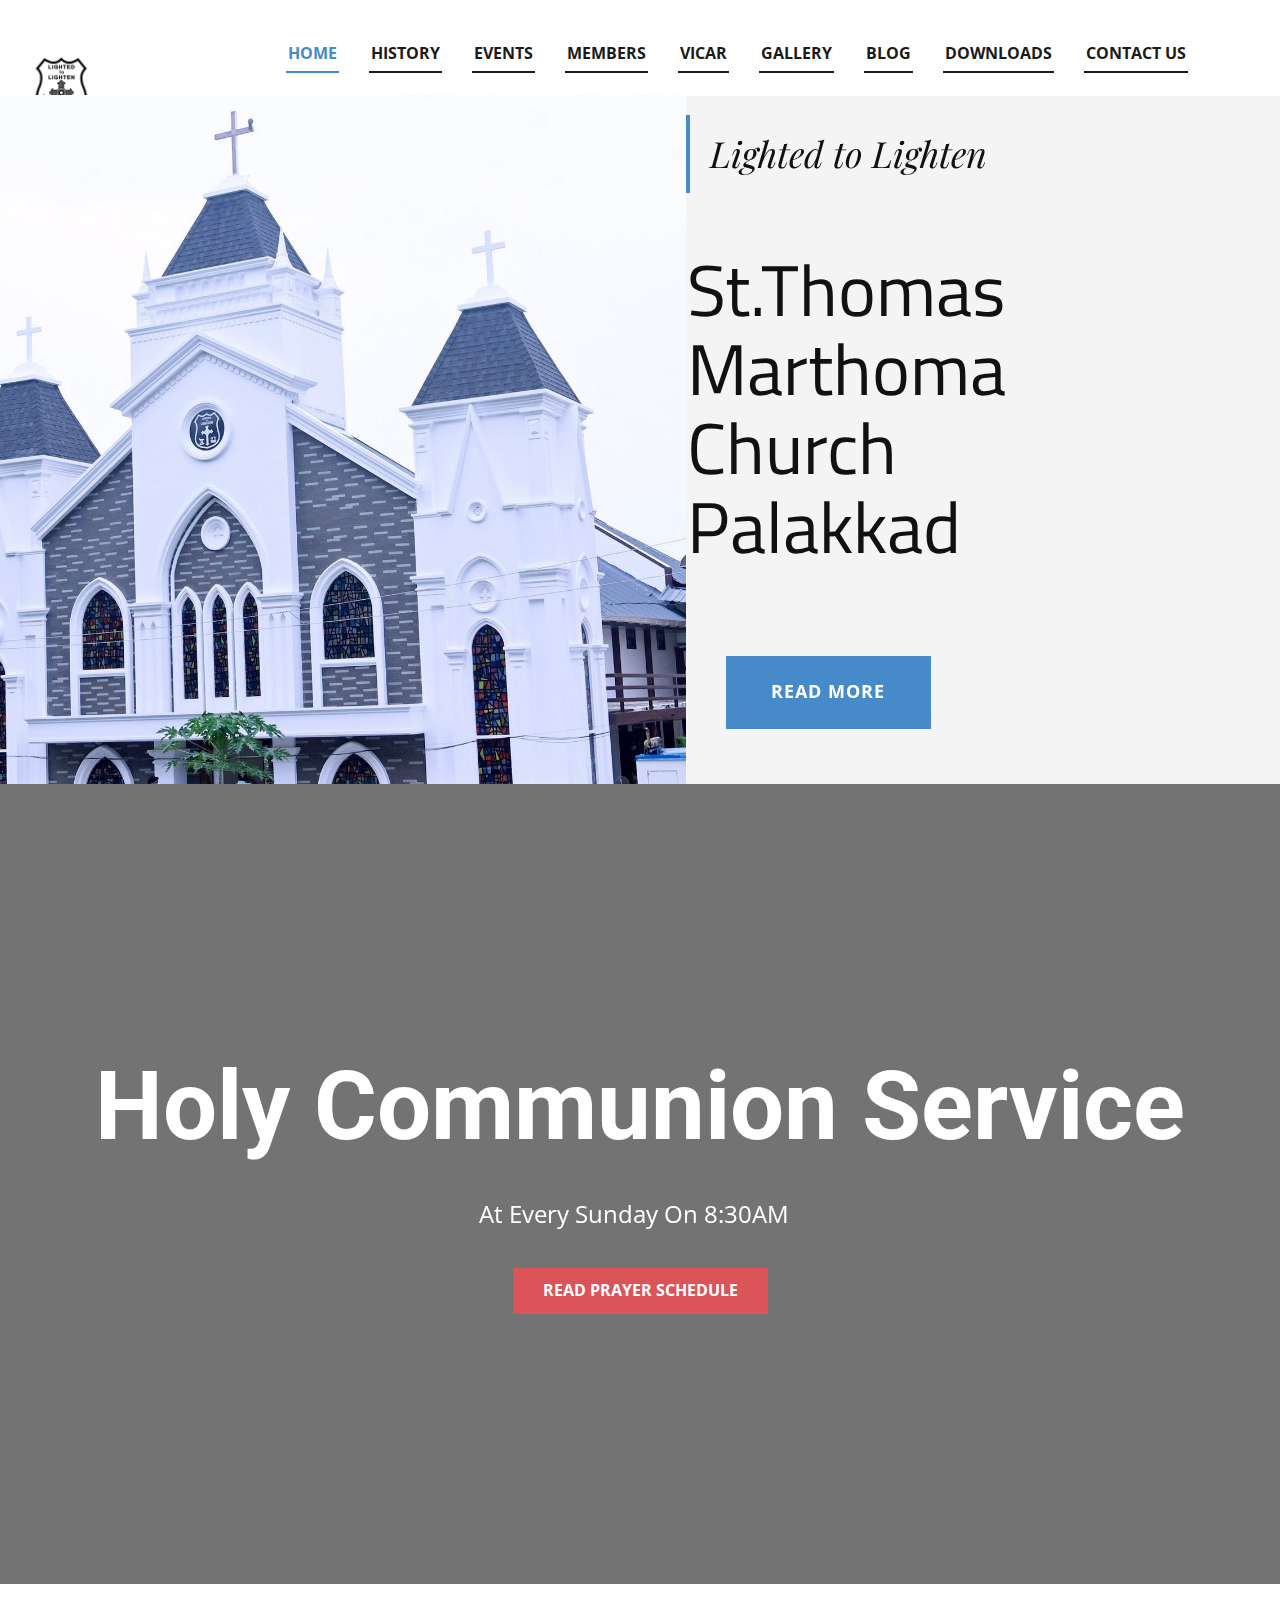
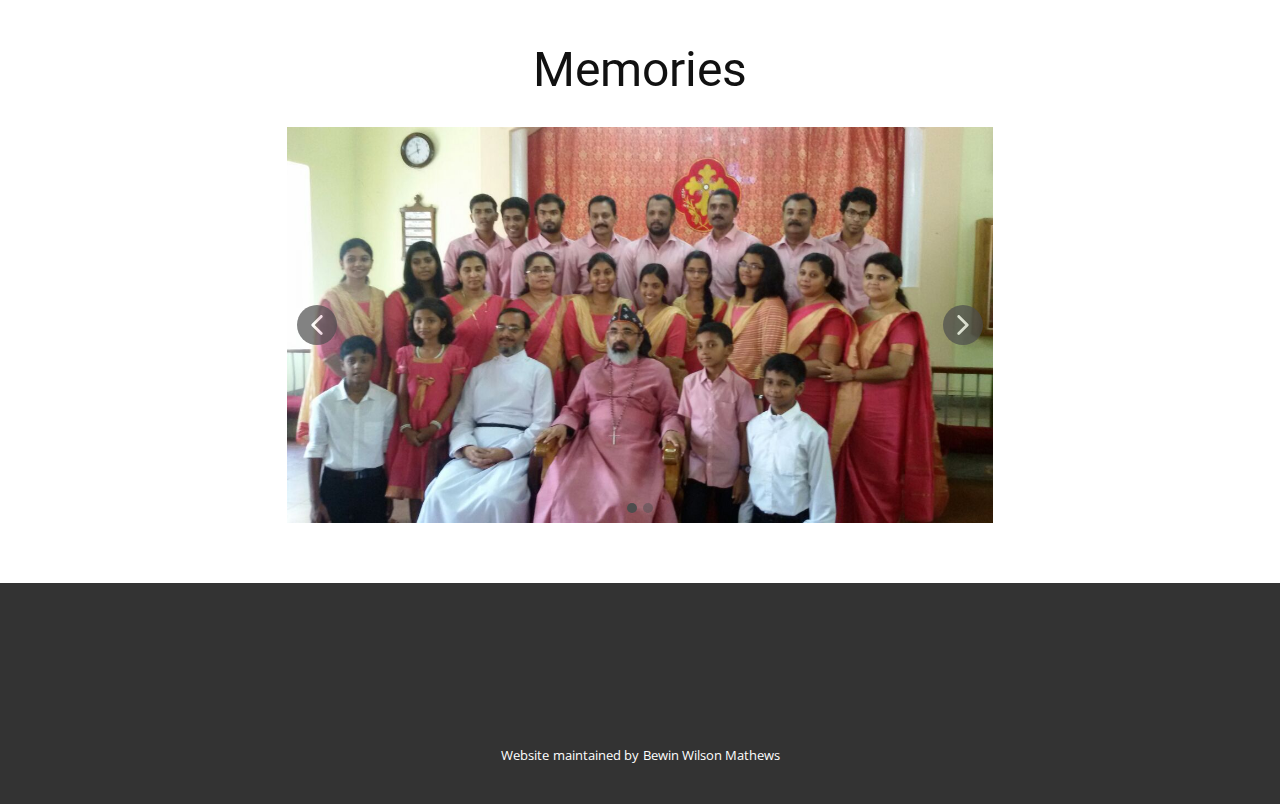
==== Home.html @ 42783951 "Update Home.html" ====
<!DOCTYPE html>
<html style="font-size: 16px;" lang="en"><head>
    <meta name="viewport" content="width=device-width, initial-scale=1.0">
    <meta charset="utf-8">
    <meta name="keywords" content="​Welcome To St.Thomas Marthoma Church Palakkad, INTUITIVE">
    <meta name="description" content="">
    <title>Home</title>
    <link rel="stylesheet" href="nicepage.css" media="screen">
<link rel="stylesheet" href="Home.css" media="screen">
    <script class="u-script" type="text/javascript" src="jquery.js" defer=""></script>
    <script class="u-script" type="text/javascript" src="nicepage.js" defer=""></script>
    <meta name="generator" content="Nicepage 5.16.3, nicepage.com">
    <link id="u-theme-google-font" rel="stylesheet" href="https://fonts.googleapis.com/css?family=Roboto:100,100i,300,300i,400,400i,500,500i,700,700i,900,900i|Open+Sans:300,300i,400,400i,500,500i,600,600i,700,700i,800,800i">
    <link id="u-page-google-font" rel="stylesheet" href="https://fonts.googleapis.com/css?family=Playfair+Display:400,400i,500,500i,600,600i,700,700i,800,800i,900,900i|Titillium+Web:200,200i,300,300i,400,400i,600,600i,700,700i,900">
    
    <script type="application/ld+json">{
		"@context": "http://schema.org",
		"@type": "Organization",
		"name": ""
}</script>
    <meta name="theme-color" content="#478ac9">
    <meta property="og:title" content="Home">
    <meta property="og:type" content="website">
  <meta data-intl-tel-input-cdn-path="intlTelInput/"></head>
  <body class="u-body u-xl-mode" data-lang="en"><header class="u-clearfix u-header u-header" id="sec-bec3"><div class="u-clearfix u-sheet u-sheet-1">
        <nav class="u-menu u-menu-one-level u-offcanvas u-menu-1">
          <div class="menu-collapse" style="font-size: 1rem; letter-spacing: 0px; font-weight: 700; text-transform: uppercase;">
            <a class="u-button-style u-custom-active-border-color u-custom-border u-custom-border-color u-custom-borders u-custom-hover-border-color u-custom-left-right-menu-spacing u-custom-padding-bottom u-custom-text-active-color u-custom-text-color u-custom-text-hover-color u-custom-top-bottom-menu-spacing u-nav-link u-text-active-palette-1-base u-text-hover-palette-2-base" href="#">
              <svg class="u-svg-link" viewBox="0 0 24 24"><use xmlns:xlink="http://www.w3.org/1999/xlink" xlink:href="#menu-hamburger"></use></svg>
              <svg class="u-svg-content" version="1.1" id="menu-hamburger" viewBox="0 0 16 16" x="0px" y="0px" xmlns:xlink="http://www.w3.org/1999/xlink" xmlns="http://www.w3.org/2000/svg"><g><rect y="1" width="16" height="2"></rect><rect y="7" width="16" height="2"></rect><rect y="13" width="16" height="2"></rect>
</g></svg>
            </a>
          </div>
          <div class="u-custom-menu u-nav-container">
            <ul class="u-nav u-spacing-30 u-unstyled u-nav-1"><li class="u-nav-item"><a class="u-border-2 u-border-active-palette-1-base u-border-grey-90 u-border-hover-palette-1-base u-border-no-left u-border-no-right u-border-no-top u-button-style u-nav-link u-text-active-palette-1-base u-text-grey-90 u-text-hover-palette-1-base" href="Home.html" style="padding: 10px 2px;">Home</a>
</li><li class="u-nav-item"><a class="u-border-2 u-border-active-palette-1-base u-border-grey-90 u-border-hover-palette-1-base u-border-no-left u-border-no-right u-border-no-top u-button-style u-nav-link u-text-active-palette-1-base u-text-grey-90 u-text-hover-palette-1-base" href="History.html" style="padding: 10px 2px;">History</a>
</li><li class="u-nav-item"><a class="u-border-2 u-border-active-palette-1-base u-border-grey-90 u-border-hover-palette-1-base u-border-no-left u-border-no-right u-border-no-top u-button-style u-nav-link u-text-active-palette-1-base u-text-grey-90 u-text-hover-palette-1-base" href="Events.html" style="padding: 10px 2px;">Events</a>
</li><li class="u-nav-item"><a class="u-border-2 u-border-active-palette-1-base u-border-grey-90 u-border-hover-palette-1-base u-border-no-left u-border-no-right u-border-no-top u-button-style u-nav-link u-text-active-palette-1-base u-text-grey-90 u-text-hover-palette-1-base" href="Page-1.html" style="padding: 10px 2px;">Members</a>
</li><li class="u-nav-item"><a class="u-border-2 u-border-active-palette-1-base u-border-grey-90 u-border-hover-palette-1-base u-border-no-left u-border-no-right u-border-no-top u-button-style u-nav-link u-text-active-palette-1-base u-text-grey-90 u-text-hover-palette-1-base" href="Vicar.html" style="padding: 10px 2px;">Vicar</a>
</li><li class="u-nav-item"><a class="u-border-2 u-border-active-palette-1-base u-border-grey-90 u-border-hover-palette-1-base u-border-no-left u-border-no-right u-border-no-top u-button-style u-nav-link u-text-active-palette-1-base u-text-grey-90 u-text-hover-palette-1-base" href="Gallery.html" style="padding: 10px 2px;">Gallery</a>
</li><li class="u-nav-item"><a class="u-border-2 u-border-active-palette-1-base u-border-grey-90 u-border-hover-palette-1-base u-border-no-left u-border-no-right u-border-no-top u-button-style u-nav-link u-text-active-palette-1-base u-text-grey-90 u-text-hover-palette-1-base" href="Page-2.html" style="padding: 10px 2px;">Blog</a>
</li><li class="u-nav-item"><a class="u-border-2 u-border-active-palette-1-base u-border-grey-90 u-border-hover-palette-1-base u-border-no-left u-border-no-right u-border-no-top u-button-style u-nav-link u-text-active-palette-1-base u-text-grey-90 u-text-hover-palette-1-base" style="padding: 10px 2px;">Downloads</a>
</li><li class="u-nav-item"><a class="u-border-2 u-border-active-palette-1-base u-border-grey-90 u-border-hover-palette-1-base u-border-no-left u-border-no-right u-border-no-top u-button-style u-nav-link u-text-active-palette-1-base u-text-grey-90 u-text-hover-palette-1-base" href="Contacts.html" style="padding: 10px 2px;">Contact Us</a>
</li></ul>
          </div>
		          <div class="u-custom-menu u-nav-container-collapse"> <div class="u-black u-container-style u-inner-container-layout u-opacity u-opacity-95 u-sidenav"> <div class="u-inner-container-layout u-sidenav-overflow"> <div class="u-menu-close"></div> <ul class="u-align-center u-nav u-popupmenu-items u-unstyled u-nav-2"><li class="u-nav-item"><a class="u-button-style u-nav-link" href="Home.html">Home</a> </li>            <li class="u-nav-item"><div class="dropdown">
            <a
              class="u-border-2 u-border-active-palette-1-base u-border-grey-70 u-border-hover-palette-1-base u-border-no-left u-border-no-right u-border-no-top u-button-style u-nav-link u-text-active-palette-1-base u-text-grey-90 u-text-hover-palette-1-base"
              href="" style="padding: 10px 2px;">Our Parish</a>
            <div class="dropdown-content">
              <!-- Add your dropdown content here -->
              <a href="History.html">History</a>
              <a href="Vicar.html">Vicar</a>
              <a href="Committe Members.html">Committe Members</a>
            </div>
            </div>
          </li>
          <li class="u-nav-item"><div class="dropdown">
            <a
              class="u-border-2 u-border-active-palette-1-base u-border-grey-70 u-border-hover-palette-1-base u-border-no-left u-border-no-right u-border-no-top u-button-style u-nav-link u-text-active-palette-1-base u-text-grey-90 u-text-hover-palette-1-base"
              href="" style="padding: 10px 2px;">Organizations</a>
            <div class="dropdown-content">
              <!-- Add your dropdown content here -->
              <a href="Sunday School.html">Sunday School</a>
              <a href="Sevika Sankam.html">Sevika Sangam</a>
              <a href="Edavaka Mission.html">Edavaka Mission</a>
              <a href="Yuvajana Sakhyam.html">Yuvajana Sakhyam</a>
              <a href="Choir.html">Choir</a>
            </div>
            </div>
          </li>
          <li class="u-nav-item"><a
            class="u-border-2 u-border-active-palette-1-base u-border-grey-70 u-border-hover-palette-1-base u-border-no-left u-border-no-right u-border-no-top u-button-style u-nav-link u-text-active-palette-1-base u-text-grey-90 u-text-hover-palette-1-base"
            href="Events.html" style="padding: 10px 2px;">Activities</a>
          </li>
          <li class="u-nav-item"><div class="dropdown">
            <a
              class="u-border-2 u-border-active-palette-1-base u-border-grey-70 u-border-hover-palette-1-base u-border-no-left u-border-no-right u-border-no-top u-button-style u-nav-link u-text-active-palette-1-base u-text-grey-90 u-text-hover-palette-1-base"
              href="" style="padding: 10px 2px;">Media</a>
            <div class="dropdown-content">
              <!-- Add your dropdown content here -->
              <a href="Gallery.html">Gallery</a>
              <a href="Blog.html">Blog</a>
            </div>
            </div>
          </li>
          <li class="u-nav-item"><div class="dropdown">
            <a
              class="u-border-2 u-border-active-palette-1-base u-border-grey-90 u-border-hover-palette-1-base u-border-no-left u-border-no-right u-border-no-top u-button-style u-nav-link u-text-active-palette-1-base u-text-grey-90 u-text-hover-palette-1-base"
              href="" style="padding: 10px 2px;">Resources</a>
            <div class="dropdown-content">
              <!-- Add your dropdown content here -->
              <a href="Downloads.html">Downloads</a>
              <a href="External Links.html">External Links</a>
            </div>
            </div>
          </li><li class="u-nav-item"><a class="u-button-style u-nav-link" href="Contacts.html">Contact Us</a> </li></ul> </div> </div>
          <div class="u-black u-menu-overlay u-opacity u-opacity-70"></div>
        </div>
  </div>
        </nav>
        <img class="u-image u-image-contain u-image-default u-preserve-proportions u-image-1" src="images/logo.png" alt="" data-image-width="316" data-image-height="316">
      </div></header>
    <section class="u-align-right u-clearfix u-image u-section-1" id="carousel_e860" data-image-width="1500" data-image-height="1290">
      <div class="data-layout-selected u-clearfix u-layout-wrap u-layout-wrap-1">
        <div class="u-layout">
          <div class="u-layout-row">
            <div class="u-container-style u-image u-layout-cell u-right-cell u-size-32-md u-size-32-sm u-size-32-xs u-size-34-lg u-size-34-xl u-image-1" data-image-width="3012" data-image-height="2443" data-animation-name="customAnimationIn" data-animation-duration="1500">
              <div class="u-container-layout u-container-layout-1"></div>
            </div>
            <div class="u-align-left u-container-style u-layout-cell u-left-cell u-size-20-lg u-size-20-xl u-size-22-md u-size-22-sm u-size-22-xs u-layout-cell-2" data-animation-name="customAnimationIn" data-animation-duration="1500" data-animation-delay="500">
              <div class="u-container-layout u-valign-bottom u-container-layout-2">
                <blockquote class="u-align-left u-custom-font u-font-playfair-display u-text u-text-1">Lighted to Lighten</blockquote>
                <h1 class="u-align-left u-custom-font u-font-titillium-web u-text u-text-2">St.Thomas Marthoma Church Palakkad</h1>
                <a href="History.html" class="u-active-white u-align-center u-border-2 u-border-active-palette-1-base u-border-hover-palette-1-base u-border-palette-1-base u-btn u-button-style u-hover-grey-5 u-palette-1-base u-text-active-palette-1-base u-text-hover-palette-1-base u-btn-1" data-animation-name="" data-animation-duration="0" data-animation-delay="0" data-animation-direction="">Read more</a>
              </div>
            </div>
          </div>
        </div>
      </div>
    </section>
    <section class="u-align-center u-clearfix u-image u-shading u-section-2" src="" data-image-width="2144" data-image-height="1424" id="sec-7a0a">
      <div class="u-clearfix u-sheet u-valign-middle u-sheet-1">
        <h1 class="u-text u-text-default u-title u-text-1">Holy Communion Service</h1>
        <p class="u-large-text u-text u-text-default u-text-variant u-text-2">At Every Sunday On 8:30AM&nbsp;&nbsp;</p>
        <a href="Schedule.html" class="u-btn u-button-style u-palette-2-base u-btn-1">Read Prayer Schedule</a>
      </div>
    </section>
    <section class="u-align-center u-clearfix u-section-3" id="sec-671a">
      <div class="u-clearfix u-sheet u-valign-middle u-sheet-1">
        <h2 class="u-text u-text-default u-text-1">Memories</h2>
        <div class="u-carousel u-gallery u-gallery-slider u-layout-carousel u-lightbox u-no-transition u-show-text-on-hover u-gallery-1" id="carousel-7e8e" data-interval="5000" data-u-ride="carousel">
          <ol class="u-absolute-hcenter u-carousel-indicators u-carousel-indicators-1">
            <li data-u-target="#carousel-7e8e" data-u-slide-to="0" class="u-active u-grey-70 u-shape-circle" style="width: 10px; height: 10px;"></li>
            <li data-u-target="#carousel-7e8e" data-u-slide-to="1" class="u-grey-70 u-shape-circle" style="width: 10px; height: 10px;"></li>
          </ol>
          <div class="u-carousel-inner u-gallery-inner" role="listbox">
            <div class="u-active u-carousel-item u-effect-fade u-gallery-item u-carousel-item-1">
              <div class="u-back-slide">
                <img class="u-back-image u-expanded" src="images/Frontpage-2.jpg">
              </div>
              <div class="u-align-center u-over-slide u-shading u-valign-bottom u-over-slide-1">
                <h3 class="u-gallery-heading"></h3>
                <p class="u-gallery-text"></p>
              </div>
            </div>
            <div class="u-carousel-item u-effect-fade u-gallery-item u-carousel-item-2">
              <div class="u-back-slide">
                <img class="u-back-image u-expanded" src="images/Frontpage-1.jpg">
              </div>
              <div class="u-align-center u-over-slide u-shading u-valign-bottom u-over-slide-2">
                <h3 class="u-gallery-heading"></h3>
                <p class="u-gallery-text"></p>
              </div>
              <div class="u-align-center u-over-slide u-shading u-valign-bottom u-over-slide-2">
                <h3 class="u-gallery-heading"></h3>
                <p class="u-gallery-text"></p>
              </div>
            </div>
<div class="u-carousel-item u-effect-fade u-gallery-item u-carousel-item-3">
              <div class="u-back-slide">
                <img class="u-back-image u-expanded" src="images/Frontpage-9.jpg">
              </div>
              <div class="u-align-center u-over-slide u-shading u-valign-bottom u-over-slide-3">
                <h3 class="u-gallery-heading"></h3>
                <p class="u-gallery-text"></p>
              </div>
              <div class="u-align-center u-over-slide u-shading u-valign-bottom u-over-slide-3">
                <h3 class="u-gallery-heading"></h3>
                <p class="u-gallery-text"></p>
              </div>
            </div>
<div class="u-carousel-item u-effect-fade u-gallery-item u-carousel-item-4">
              <div class="u-back-slide">
                <img class="u-back-image u-expanded" src="images/Frontpage-3.jpg">
              </div>
              <div class="u-align-center u-over-slide u-shading u-valign-bottom u-over-slide-4">
                <h3 class="u-gallery-heading"></h3>
                <p class="u-gallery-text"></p>
              </div>
              <div class="u-align-center u-over-slide u-shading u-valign-bottom u-over-slide-4">
                <h3 class="u-gallery-heading"></h3>
                <p class="u-gallery-text"></p>
              </div>
            </div>
<div class="u-carousel-item u-effect-fade u-gallery-item u-carousel-item-5">
              <div class="u-back-slide">
                <img class="u-back-image u-expanded" src="images/Frontpage-4.jpg">
              </div>
              <div class="u-align-center u-over-slide u-shading u-valign-bottom u-over-slide-5">
                <h3 class="u-gallery-heading"></h3>
                <p class="u-gallery-text"></p>
              </div>
              <div class="u-align-center u-over-slide u-shading u-valign-bottom u-over-slide-5">
                <h3 class="u-gallery-heading"></h3>
                <p class="u-gallery-text"></p>
              </div>
            </div>
<div class="u-carousel-item u-effect-fade u-gallery-item u-carousel-item-6">
              <div class="u-back-slide">
                <img class="u-back-image u-expanded" src="images/Frontpage-5.jpg">
              </div>
              <div class="u-align-center u-over-slide u-shading u-valign-bottom u-over-slide-6">
                <h3 class="u-gallery-heading"></h3>
                <p class="u-gallery-text"></p>
              </div>
              <div class="u-align-center u-over-slide u-shading u-valign-bottom u-over-slide-6">
                <h3 class="u-gallery-heading"></h3>
                <p class="u-gallery-text"></p>
              </div>
            </div>
<div class="u-carousel-item u-effect-fade u-gallery-item u-carousel-item-7">
              <div class="u-back-slide">
                <img class="u-back-image u-expanded" src="images/Frontpage-6.jpg">
              </div>
              <div class="u-align-center u-over-slide u-shading u-valign-bottom u-over-slide-7">
                <h3 class="u-gallery-heading"></h3>
                <p class="u-gallery-text"></p>
              </div>
              <div class="u-align-center u-over-slide u-shading u-valign-bottom u-over-slide-7">
                <h3 class="u-gallery-heading"></h3>
                <p class="u-gallery-text"></p>
              </div>
            </div>
<div class="u-carousel-item u-effect-fade u-gallery-item u-carousel-item-8">
              <div class="u-back-slide">
                <img class="u-back-image u-expanded" src="images/Frontpage-7.jpg">
              </div>
              <div class="u-align-center u-over-slide u-shading u-valign-bottom u-over-slide-8">
                <h3 class="u-gallery-heading"></h3>
                <p class="u-gallery-text"></p>
              </div>
              <div class="u-align-center u-over-slide u-shading u-valign-bottom u-over-slide-8">
                <h3 class="u-gallery-heading"></h3>
                <p class="u-gallery-text"></p>
              </div>
            </div>
<div class="u-carousel-item u-effect-fade u-gallery-item u-carousel-item-9">
              <div class="u-back-slide">
                <img class="u-back-image u-expanded" src="images/Frontpage-8.jpg">
              </div>
              <div class="u-align-center u-over-slide u-shading u-valign-bottom u-over-slide-9">
                <h3 class="u-gallery-heading"></h3>
                <p class="u-gallery-text"></p>
              </div>
              <div class="u-align-center u-over-slide u-shading u-valign-bottom u-over-slide-9">
                <h3 class="u-gallery-heading"></h3>
                <p class="u-gallery-text"></p>
              </div>
            </div>
          </div>
          <a class="u-absolute-vcenter u-carousel-control u-carousel-control-prev u-grey-70 u-icon-circle u-opacity u-opacity-70 u-spacing-10 u-text-white u-carousel-control-1" href="#carousel-7e8e" role="button" data-u-slide="prev">
            <span aria-hidden="true">
              <svg viewBox="0 0 451.847 451.847"><path d="M97.141,225.92c0-8.095,3.091-16.192,9.259-22.366L300.689,9.27c12.359-12.359,32.397-12.359,44.751,0
c12.354,12.354,12.354,32.388,0,44.748L173.525,225.92l171.903,171.909c12.354,12.354,12.354,32.391,0,44.744
c-12.354,12.365-32.386,12.365-44.745,0l-194.29-194.281C100.226,242.115,97.141,234.018,97.141,225.92z"></path></svg>
            </span>
            <span class="sr-only">
              <svg viewBox="0 0 451.847 451.847"><path d="M97.141,225.92c0-8.095,3.091-16.192,9.259-22.366L300.689,9.27c12.359-12.359,32.397-12.359,44.751,0
c12.354,12.354,12.354,32.388,0,44.748L173.525,225.92l171.903,171.909c12.354,12.354,12.354,32.391,0,44.744
c-12.354,12.365-32.386,12.365-44.745,0l-194.29-194.281C100.226,242.115,97.141,234.018,97.141,225.92z"></path></svg>
            </span>
          </a>
          <a class="u-absolute-vcenter u-carousel-control u-carousel-control-next u-grey-70 u-icon-circle u-opacity u-opacity-70 u-spacing-10 u-text-white u-carousel-control-2" href="#carousel-7e8e" role="button" data-u-slide="next">
            <span aria-hidden="true">
              <svg viewBox="0 0 451.846 451.847"><path d="M345.441,248.292L151.154,442.573c-12.359,12.365-32.397,12.365-44.75,0c-12.354-12.354-12.354-32.391,0-44.744
L278.318,225.92L106.409,54.017c-12.354-12.359-12.354-32.394,0-44.748c12.354-12.359,32.391-12.359,44.75,0l194.287,194.284
c6.177,6.18,9.262,14.271,9.262,22.366C354.708,234.018,351.617,242.115,345.441,248.292z"></path></svg>
            </span>
            <span class="sr-only">
              <svg viewBox="0 0 451.846 451.847"><path d="M345.441,248.292L151.154,442.573c-12.359,12.365-32.397,12.365-44.75,0c-12.354-12.354-12.354-32.391,0-44.744
L278.318,225.92L106.409,54.017c-12.354-12.359-12.354-32.394,0-44.748c12.354-12.359,32.391-12.359,44.75,0l194.287,194.284
c6.177,6.18,9.262,14.271,9.262,22.366C354.708,234.018,351.617,242.115,345.441,248.292z"></path></svg>
            </span>
          </a>
        </div>
      </div>
    </section>
    
    
    
   <footer class="u-align-center u-clearfix u-footer u-grey-80 u-footer" id="sec-09ed"><div class="u-clearfix u-sheet u-sheet-1">
      </div></footer>
    <section class="u-backlink u-clearfix u-grey-80">
        <span>Website</span>
      <p class="u-text">
        <span>maintained by</span>
      </p>
        <span>Bewin Wilson Mathews</span>
    </section>
  
</body></html>
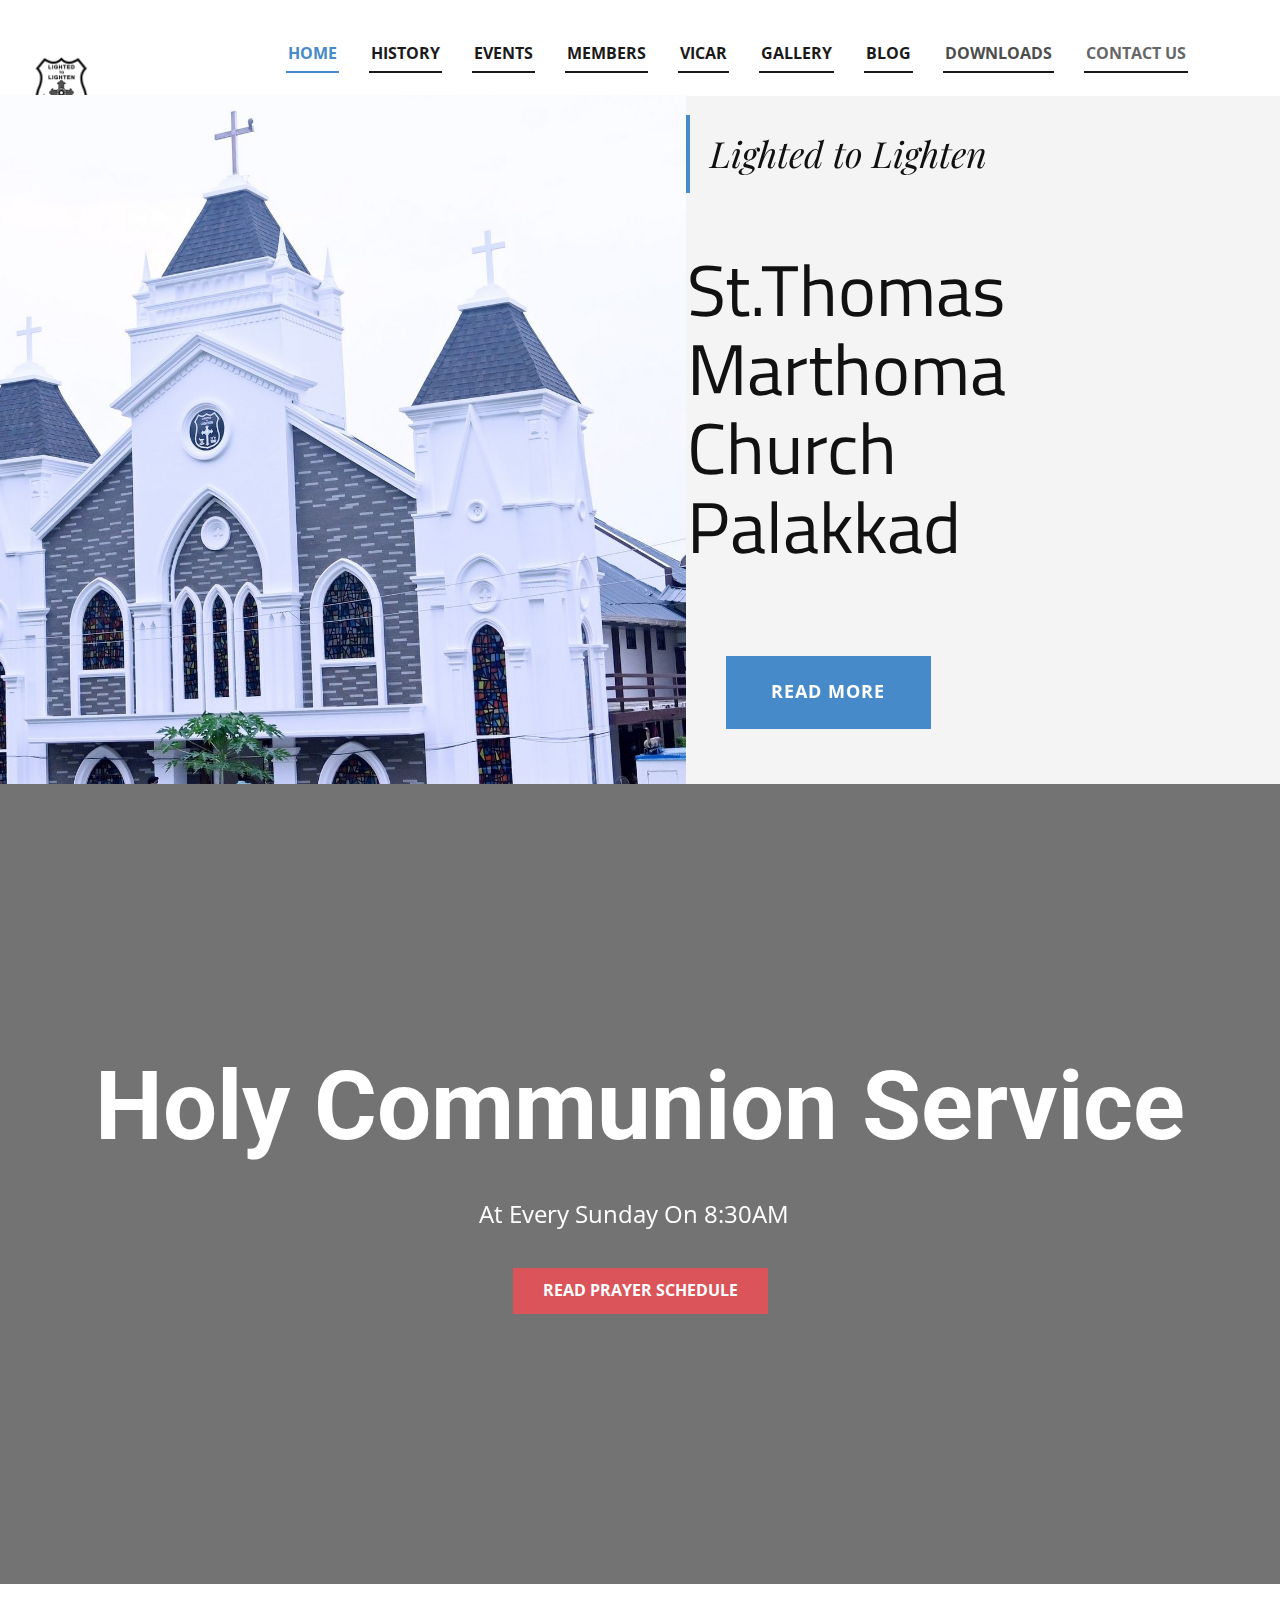
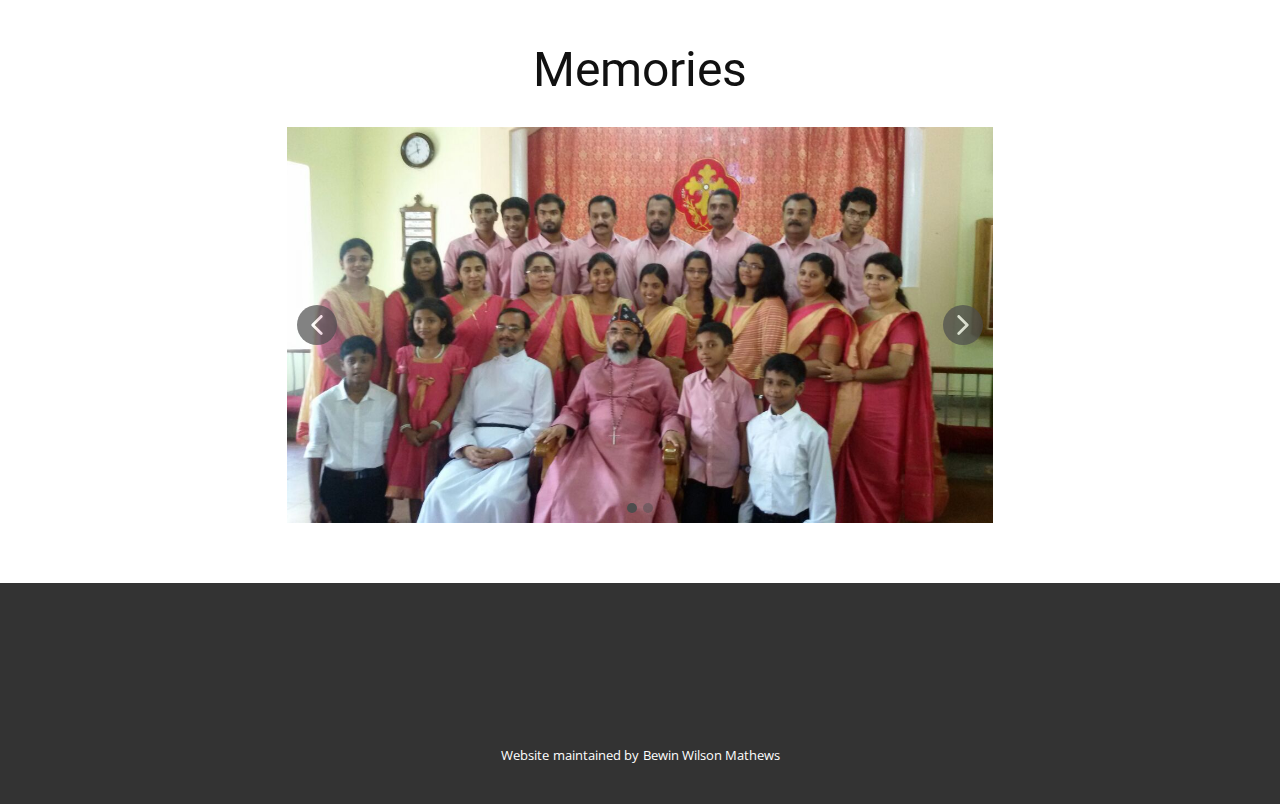
==== commit 8069683d: "Update Home.html" ====
--- a/Home.html
+++ b/Home.html
@@ -39,13 +39,13 @@
 </li><li class="u-nav-item"><a class="u-border-2 u-border-active-palette-1-base u-border-grey-90 u-border-hover-palette-1-base u-border-no-left u-border-no-right u-border-no-top u-button-style u-nav-link u-text-active-palette-1-base u-text-grey-90 u-text-hover-palette-1-base" href="Vicar.html" style="padding: 10px 2px;">Vicar</a>
 </li><li class="u-nav-item"><a class="u-border-2 u-border-active-palette-1-base u-border-grey-90 u-border-hover-palette-1-base u-border-no-left u-border-no-right u-border-no-top u-button-style u-nav-link u-text-active-palette-1-base u-text-grey-90 u-text-hover-palette-1-base" href="Gallery.html" style="padding: 10px 2px;">Gallery</a>
 </li><li class="u-nav-item"><a class="u-border-2 u-border-active-palette-1-base u-border-grey-90 u-border-hover-palette-1-base u-border-no-left u-border-no-right u-border-no-top u-button-style u-nav-link u-text-active-palette-1-base u-text-grey-90 u-text-hover-palette-1-base" href="Page-2.html" style="padding: 10px 2px;">Blog</a>
-</li><li class="u-nav-item"><a class="u-border-2 u-border-active-palette-1-base u-border-grey-90 u-border-hover-palette-1-base u-border-no-left u-border-no-right u-border-no-top u-button-style u-nav-link u-text-active-palette-1-base u-text-grey-90 u-text-hover-palette-1-base" style="padding: 10px 2px;">Downloads</a>
-</li><li class="u-nav-item"><a class="u-border-2 u-border-active-palette-1-base u-border-grey-90 u-border-hover-palette-1-base u-border-no-left u-border-no-right u-border-no-top u-button-style u-nav-link u-text-active-palette-1-base u-text-grey-90 u-text-hover-palette-1-base" href="Contacts.html" style="padding: 10px 2px;">Contact Us</a>
+</li><li class="u-nav-item"><a class="u-border-2 u-border-active-palette-1-base u-border-grey-90 u-border-hover-palette-1-base u-border-no-left u-border-no-right u-border-no-top u-button-style u-nav-link u-text-active-palette-1-base u-text-grey-70 u-text-hover-palette-1-base" style="padding: 10px 2px;">Downloads</a>
+</li><li class="u-nav-item"><a class="u-border-2 u-border-active-palette-1-base u-border-grey-90 u-border-hover-palette-1-base u-border-no-left u-border-no-right u-border-no-top u-button-style u-nav-link u-text-active-palette-1-base u-text-grey-60 u-text-hover-palette-1-base" href="Contacts.html" style="padding: 10px 2px;">Contact Us</a>
 </li></ul>
           </div>
 		          <div class="u-custom-menu u-nav-container-collapse"> <div class="u-black u-container-style u-inner-container-layout u-opacity u-opacity-95 u-sidenav"> <div class="u-inner-container-layout u-sidenav-overflow"> <div class="u-menu-close"></div> <ul class="u-align-center u-nav u-popupmenu-items u-unstyled u-nav-2"><li class="u-nav-item"><a class="u-button-style u-nav-link" href="Home.html">Home</a> </li>            <li class="u-nav-item"><div class="dropdown">
             <a
-              class="u-border-2 u-border-active-palette-1-base u-border-grey-70 u-border-hover-palette-1-base u-border-no-left u-border-no-right u-border-no-top u-button-style u-nav-link u-text-active-palette-1-base u-text-grey-90 u-text-hover-palette-1-base"
+              class="u-border-2 u-border-active-palette-1-base u-border-grey-90 u-border-hover-palette-1-base u-border-no-left u-border-no-right u-border-no-top u-button-style u-nav-link u-text-active-palette-1-base u-text-grey-50 u-text-hover-palette-1-base"
               href="" style="padding: 10px 2px;">Our Parish</a>
             <div class="dropdown-content">
               <!-- Add your dropdown content here -->
@@ -57,7 +57,7 @@
           </li>
           <li class="u-nav-item"><div class="dropdown">
             <a
-              class="u-border-2 u-border-active-palette-1-base u-border-grey-70 u-border-hover-palette-1-base u-border-no-left u-border-no-right u-border-no-top u-button-style u-nav-link u-text-active-palette-1-base u-text-grey-90 u-text-hover-palette-1-base"
+              class="u-border-2 u-border-active-palette-1-base u-border-grey-90 u-border-hover-palette-1-base u-border-no-left u-border-no-right u-border-no-top u-button-style u-nav-link u-text-active-palette-1-base u-text-grey-60 u-text-hover-palette-1-base"
               href="" style="padding: 10px 2px;">Organizations</a>
             <div class="dropdown-content">
               <!-- Add your dropdown content here -->
@@ -70,12 +70,12 @@
             </div>
           </li>
           <li class="u-nav-item"><a
-            class="u-border-2 u-border-active-palette-1-base u-border-grey-70 u-border-hover-palette-1-base u-border-no-left u-border-no-right u-border-no-top u-button-style u-nav-link u-text-active-palette-1-base u-text-grey-90 u-text-hover-palette-1-base"
+            class="u-border-2 u-border-active-palette-1-base u-border-grey-90 u-border-hover-palette-1-base u-border-no-left u-border-no-right u-border-no-top u-button-style u-nav-link u-text-active-palette-1-base u-text-grey-70 u-text-hover-palette-1-base"
             href="Events.html" style="padding: 10px 2px;">Activities</a>
           </li>
           <li class="u-nav-item"><div class="dropdown">
             <a
-              class="u-border-2 u-border-active-palette-1-base u-border-grey-70 u-border-hover-palette-1-base u-border-no-left u-border-no-right u-border-no-top u-button-style u-nav-link u-text-active-palette-1-base u-text-grey-90 u-text-hover-palette-1-base"
+              class="u-border-2 u-border-active-palette-1-base u-border-grey-90 u-border-hover-palette-1-base u-border-no-left u-border-no-right u-border-no-top u-button-style u-nav-link u-text-active-palette-1-base u-text-grey-80 u-text-hover-palette-1-base"
               href="" style="padding: 10px 2px;">Media</a>
             <div class="dropdown-content">
               <!-- Add your dropdown content here -->
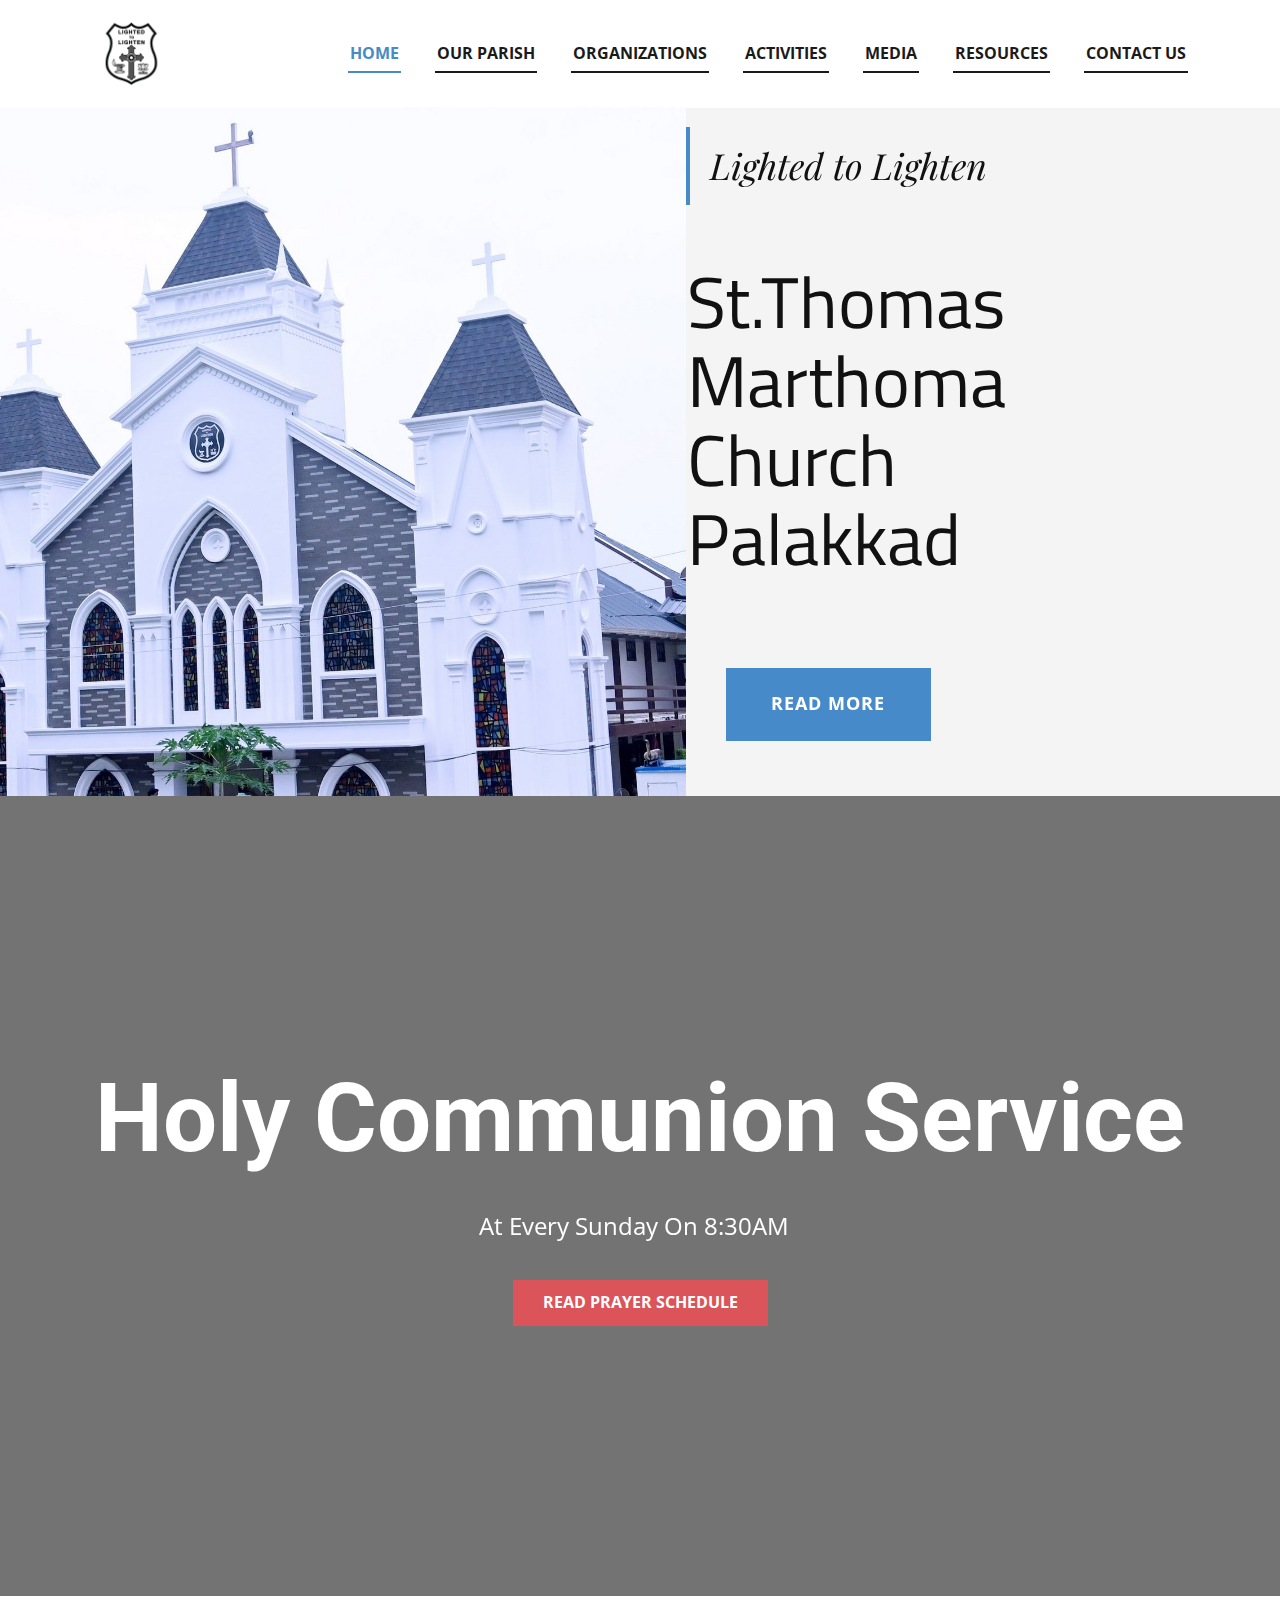
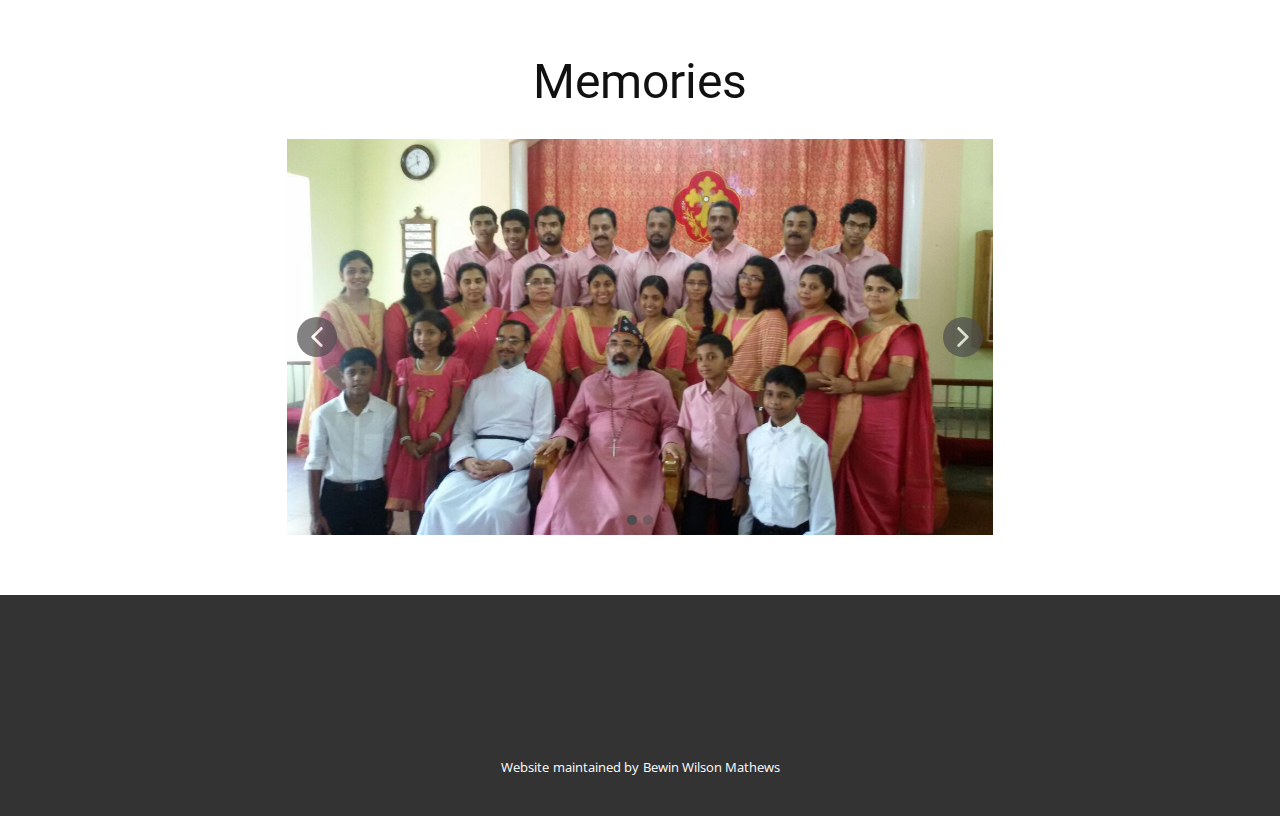
==== commit 008d4add: "Update Home.html" ====
--- a/Home.html
+++ b/Home.html
@@ -31,21 +31,74 @@
 </g></svg>
             </a>
           </div>
-          <div class="u-custom-menu u-nav-container">
-            <ul class="u-nav u-spacing-30 u-unstyled u-nav-1"><li class="u-nav-item"><a class="u-border-2 u-border-active-palette-1-base u-border-grey-90 u-border-hover-palette-1-base u-border-no-left u-border-no-right u-border-no-top u-button-style u-nav-link u-text-active-palette-1-base u-text-grey-90 u-text-hover-palette-1-base" href="Home.html" style="padding: 10px 2px;">Home</a>
-</li><li class="u-nav-item"><a class="u-border-2 u-border-active-palette-1-base u-border-grey-90 u-border-hover-palette-1-base u-border-no-left u-border-no-right u-border-no-top u-button-style u-nav-link u-text-active-palette-1-base u-text-grey-90 u-text-hover-palette-1-base" href="History.html" style="padding: 10px 2px;">History</a>
-</li><li class="u-nav-item"><a class="u-border-2 u-border-active-palette-1-base u-border-grey-90 u-border-hover-palette-1-base u-border-no-left u-border-no-right u-border-no-top u-button-style u-nav-link u-text-active-palette-1-base u-text-grey-90 u-text-hover-palette-1-base" href="Events.html" style="padding: 10px 2px;">Events</a>
-</li><li class="u-nav-item"><a class="u-border-2 u-border-active-palette-1-base u-border-grey-90 u-border-hover-palette-1-base u-border-no-left u-border-no-right u-border-no-top u-button-style u-nav-link u-text-active-palette-1-base u-text-grey-90 u-text-hover-palette-1-base" href="Page-1.html" style="padding: 10px 2px;">Members</a>
-</li><li class="u-nav-item"><a class="u-border-2 u-border-active-palette-1-base u-border-grey-90 u-border-hover-palette-1-base u-border-no-left u-border-no-right u-border-no-top u-button-style u-nav-link u-text-active-palette-1-base u-text-grey-90 u-text-hover-palette-1-base" href="Vicar.html" style="padding: 10px 2px;">Vicar</a>
-</li><li class="u-nav-item"><a class="u-border-2 u-border-active-palette-1-base u-border-grey-90 u-border-hover-palette-1-base u-border-no-left u-border-no-right u-border-no-top u-button-style u-nav-link u-text-active-palette-1-base u-text-grey-90 u-text-hover-palette-1-base" href="Gallery.html" style="padding: 10px 2px;">Gallery</a>
-</li><li class="u-nav-item"><a class="u-border-2 u-border-active-palette-1-base u-border-grey-90 u-border-hover-palette-1-base u-border-no-left u-border-no-right u-border-no-top u-button-style u-nav-link u-text-active-palette-1-base u-text-grey-90 u-text-hover-palette-1-base" href="Page-2.html" style="padding: 10px 2px;">Blog</a>
-</li><li class="u-nav-item"><a class="u-border-2 u-border-active-palette-1-base u-border-grey-90 u-border-hover-palette-1-base u-border-no-left u-border-no-right u-border-no-top u-button-style u-nav-link u-text-active-palette-1-base u-text-grey-70 u-text-hover-palette-1-base" style="padding: 10px 2px;">Downloads</a>
-</li><li class="u-nav-item"><a class="u-border-2 u-border-active-palette-1-base u-border-grey-90 u-border-hover-palette-1-base u-border-no-left u-border-no-right u-border-no-top u-button-style u-nav-link u-text-active-palette-1-base u-text-grey-60 u-text-hover-palette-1-base" href="Contacts.html" style="padding: 10px 2px;">Contact Us</a>
-</li></ul>
-          </div>
-		          <div class="u-custom-menu u-nav-container-collapse"> <div class="u-black u-container-style u-inner-container-layout u-opacity u-opacity-95 u-sidenav"> <div class="u-inner-container-layout u-sidenav-overflow"> <div class="u-menu-close"></div> <ul class="u-align-center u-nav u-popupmenu-items u-unstyled u-nav-2"><li class="u-nav-item"><a class="u-button-style u-nav-link" href="Home.html">Home</a> </li>            <li class="u-nav-item"><div class="dropdown">
+        <!-- Laptop View -->
+        <div class="u-custom-menu u-nav-container">
+          <ul class="u-nav u-spacing-30 u-unstyled u-nav-1">
+            <li class="u-nav-item"><a
+                class="u-border-2 u-border-active-palette-1-base u-border-grey-90 u-border-hover-palette-1-base u-border-no-left u-border-no-right u-border-no-top u-button-style u-nav-link u-text-active-palette-1-base u-text-grey-90 u-text-hover-palette-1-base"
+                href="Home.html" style="padding: 10px 2px;">Home</a>
+            </li>
+            <li class="u-nav-item"><div class="dropdown">
+              <a
+                class="u-border-2 u-border-active-palette-1-base u-border-grey-90 u-border-hover-palette-1-base u-border-no-left u-border-no-right u-border-no-top u-button-style u-nav-link u-text-active-palette-1-base u-text-grey-90 u-text-hover-palette-1-base"
+                href="" style="padding: 10px 2px;">Our Parish</a>
+              <div class="dropdown-content">
+                <!-- Add your dropdown content here -->
+                <a href="History.html">History</a>
+                <a href="Vicar.html">Vicar</a>
+                <a href="Committe Members.html">Committe Members</a>
+              </div>
+              </div>
+            </li>
+            <li class="u-nav-item"><div class="dropdown">
+              <a
+                class="u-border-2 u-border-active-palette-1-base u-border-grey-90 u-border-hover-palette-1-base u-border-no-left u-border-no-right u-border-no-top u-button-style u-nav-link u-text-active-palette-1-base u-text-grey-90 u-text-hover-palette-1-base"
+                href="" style="padding: 10px 2px;">Organizations</a>
+              <div class="dropdown-content">
+                <!-- Add your dropdown content here -->
+                <a href="Sunday School.html">Sunday School</a>
+                <a href="Sevika Sankam.html">Sevika Sangam</a>
+                <a href="Edavaka Mission.html">Edavaka Mission</a>
+                <a href="Yuvajana Sakhyam.html">Yuvajana Sakhyam</a>
+                <a href="Choir.html">Choir</a>
+              </div>
+              </div>
+            </li>
+            <li class="u-nav-item"><a
+              class="u-border-2 u-border-active-palette-1-base u-border-grey-90 u-border-hover-palette-1-base u-border-no-left u-border-no-right u-border-no-top u-button-style u-nav-link u-text-active-palette-1-base u-text-grey-90 u-text-hover-palette-1-base"
+              href="Events.html" style="padding: 10px 2px;">Activities</a>
+            </li>
+            <li class="u-nav-item"><div class="dropdown">
+              <a
+                class="u-border-2 u-border-active-palette-1-base u-border-grey-90 u-border-hover-palette-1-base u-border-no-left u-border-no-right u-border-no-top u-button-style u-nav-link u-text-active-palette-1-base u-text-grey-90 u-text-hover-palette-1-base"
+                href="" style="padding: 10px 2px;">Media</a>
+              <div class="dropdown-content">
+                <!-- Add your dropdown content here -->
+                <a href="Gallery.html">Gallery</a>
+                <a href="Blog.html">Blog</a>
+              </div>
+              </div>
+            </li>
+            <li class="u-nav-item"><div class="dropdown">
+              <a
+                class="u-border-2 u-border-active-palette-1-base u-border-grey-90 u-border-hover-palette-1-base u-border-no-left u-border-no-right u-border-no-top u-button-style u-nav-link u-text-active-palette-1-base u-text-grey-90 u-text-hover-palette-1-base"
+                href="" style="padding: 10px 2px;">Resources</a>
+              <div class="dropdown-content">
+                <!-- Add your dropdown content here -->
+                <a href="Downloads.html">Downloads</a>
+                <a href="External Links.html">External Links</a>
+              </div>
+              </div>
+            </li>
+            <li class="u-nav-item"><a
+                class="u-border-2 u-border-active-palette-1-base u-border-grey-90 u-border-hover-palette-1-base u-border-no-left u-border-no-right u-border-no-top u-button-style u-nav-link u-text-active-palette-1-base u-text-grey-90 u-text-hover-palette-1-base"
+                href="Contacts.html" style="padding: 10px 2px;">Contact Us</a>
+            </li>
+          </ul>
+<!-- Mobile View -->
+          <div class="u-custom-menu u-nav-container-collapse"> <div class="u-black u-container-style u-inner-container-layout u-opacity u-opacity-95 u-sidenav"> <div class="u-inner-container-layout u-sidenav-overflow"> <div class="u-menu-close"></div> <ul class="u-align-center u-nav u-popupmenu-items u-unstyled u-nav-2"><li class="u-nav-item"><a class="u-button-style u-nav-link" href="Home.html">Home</a> </li>            <li class="u-nav-item"><div class="dropdown">
             <a
-              class="u-border-2 u-border-active-palette-1-base u-border-grey-90 u-border-hover-palette-1-base u-border-no-left u-border-no-right u-border-no-top u-button-style u-nav-link u-text-active-palette-1-base u-text-grey-50 u-text-hover-palette-1-base"
+              class="u-border-2 u-border-active-palette-1-base u-border-grey-90 u-border-hover-palette-1-base u-border-no-left u-border-no-right u-border-no-top u-button-style u-nav-link u-text-active-palette-1-base u-text-grey-90 u-text-hover-palette-1-base"
               href="" style="padding: 10px 2px;">Our Parish</a>
             <div class="dropdown-content">
               <!-- Add your dropdown content here -->
@@ -57,7 +110,7 @@
           </li>
           <li class="u-nav-item"><div class="dropdown">
             <a
-              class="u-border-2 u-border-active-palette-1-base u-border-grey-90 u-border-hover-palette-1-base u-border-no-left u-border-no-right u-border-no-top u-button-style u-nav-link u-text-active-palette-1-base u-text-grey-60 u-text-hover-palette-1-base"
+              class="u-border-2 u-border-active-palette-1-base u-border-grey-90 u-border-hover-palette-1-base u-border-no-left u-border-no-right u-border-no-top u-button-style u-nav-link u-text-active-palette-1-base u-text-grey-90 u-text-hover-palette-1-base"
               href="" style="padding: 10px 2px;">Organizations</a>
             <div class="dropdown-content">
               <!-- Add your dropdown content here -->
@@ -70,12 +123,12 @@
             </div>
           </li>
           <li class="u-nav-item"><a
-            class="u-border-2 u-border-active-palette-1-base u-border-grey-90 u-border-hover-palette-1-base u-border-no-left u-border-no-right u-border-no-top u-button-style u-nav-link u-text-active-palette-1-base u-text-grey-70 u-text-hover-palette-1-base"
+            class="u-border-2 u-border-active-palette-1-base u-border-grey-90 u-border-hover-palette-1-base u-border-no-left u-border-no-right u-border-no-top u-button-style u-nav-link u-text-active-palette-1-base u-text-grey-90 u-text-hover-palette-1-base"
             href="Events.html" style="padding: 10px 2px;">Activities</a>
           </li>
           <li class="u-nav-item"><div class="dropdown">
             <a
-              class="u-border-2 u-border-active-palette-1-base u-border-grey-90 u-border-hover-palette-1-base u-border-no-left u-border-no-right u-border-no-top u-button-style u-nav-link u-text-active-palette-1-base u-text-grey-80 u-text-hover-palette-1-base"
+              class="u-border-2 u-border-active-palette-1-base u-border-grey-90 u-border-hover-palette-1-base u-border-no-left u-border-no-right u-border-no-top u-button-style u-nav-link u-text-active-palette-1-base u-text-grey-90 u-text-hover-palette-1-base"
               href="" style="padding: 10px 2px;">Media</a>
             <div class="dropdown-content">
               <!-- Add your dropdown content here -->
@@ -97,8 +150,8 @@
           </li><li class="u-nav-item"><a class="u-button-style u-nav-link" href="Contacts.html">Contact Us</a> </li></ul> </div> </div>
           <div class="u-black u-menu-overlay u-opacity u-opacity-70"></div>
         </div>
-  </div>
-        </nav>
+        </div>
+      </nav>
         <img class="u-image u-image-contain u-image-default u-preserve-proportions u-image-1" src="images/logo.png" alt="" data-image-width="316" data-image-height="316">
       </div></header>
     <section class="u-align-right u-clearfix u-image u-section-1" id="carousel_e860" data-image-width="1500" data-image-height="1290">
--- a/Home.css
+++ b/Home.css
@@ -278,4 +278,46 @@
     width: 340px;
     margin-bottom: 53px;
   }
-}+}
+
+.test-if {
+ color: red
+}
+
+/* Style for the dropdown container */
+.dropdown {
+  position: relative;
+  display: inline-block;
+}
+
+/* Style for the dropdown content */
+.dropdown-content {
+  display: none;
+  position: absolute;
+  background-color: black;
+  min-width: 160px;
+  box-shadow: 0px 8px 16px 0px rgba(0,0,0,0.2);
+  z-index: 1;
+}
+
+/* Style for the dropdown links */
+.dropdown-content a {
+  color: white;
+  padding: 12px 16px;
+  text-decoration: none;
+  display: block;
+}
+
+/* Style for the dropdown links on hover */
+.dropdown-content a:hover {
+  background-color: #ddd;
+}
+
+/* Show the dropdown content when hovering over the dropdown container */
+.dropdown:hover .dropdown-content {
+  display: block;
+}
+
+.text-white {
+  color: white
+}
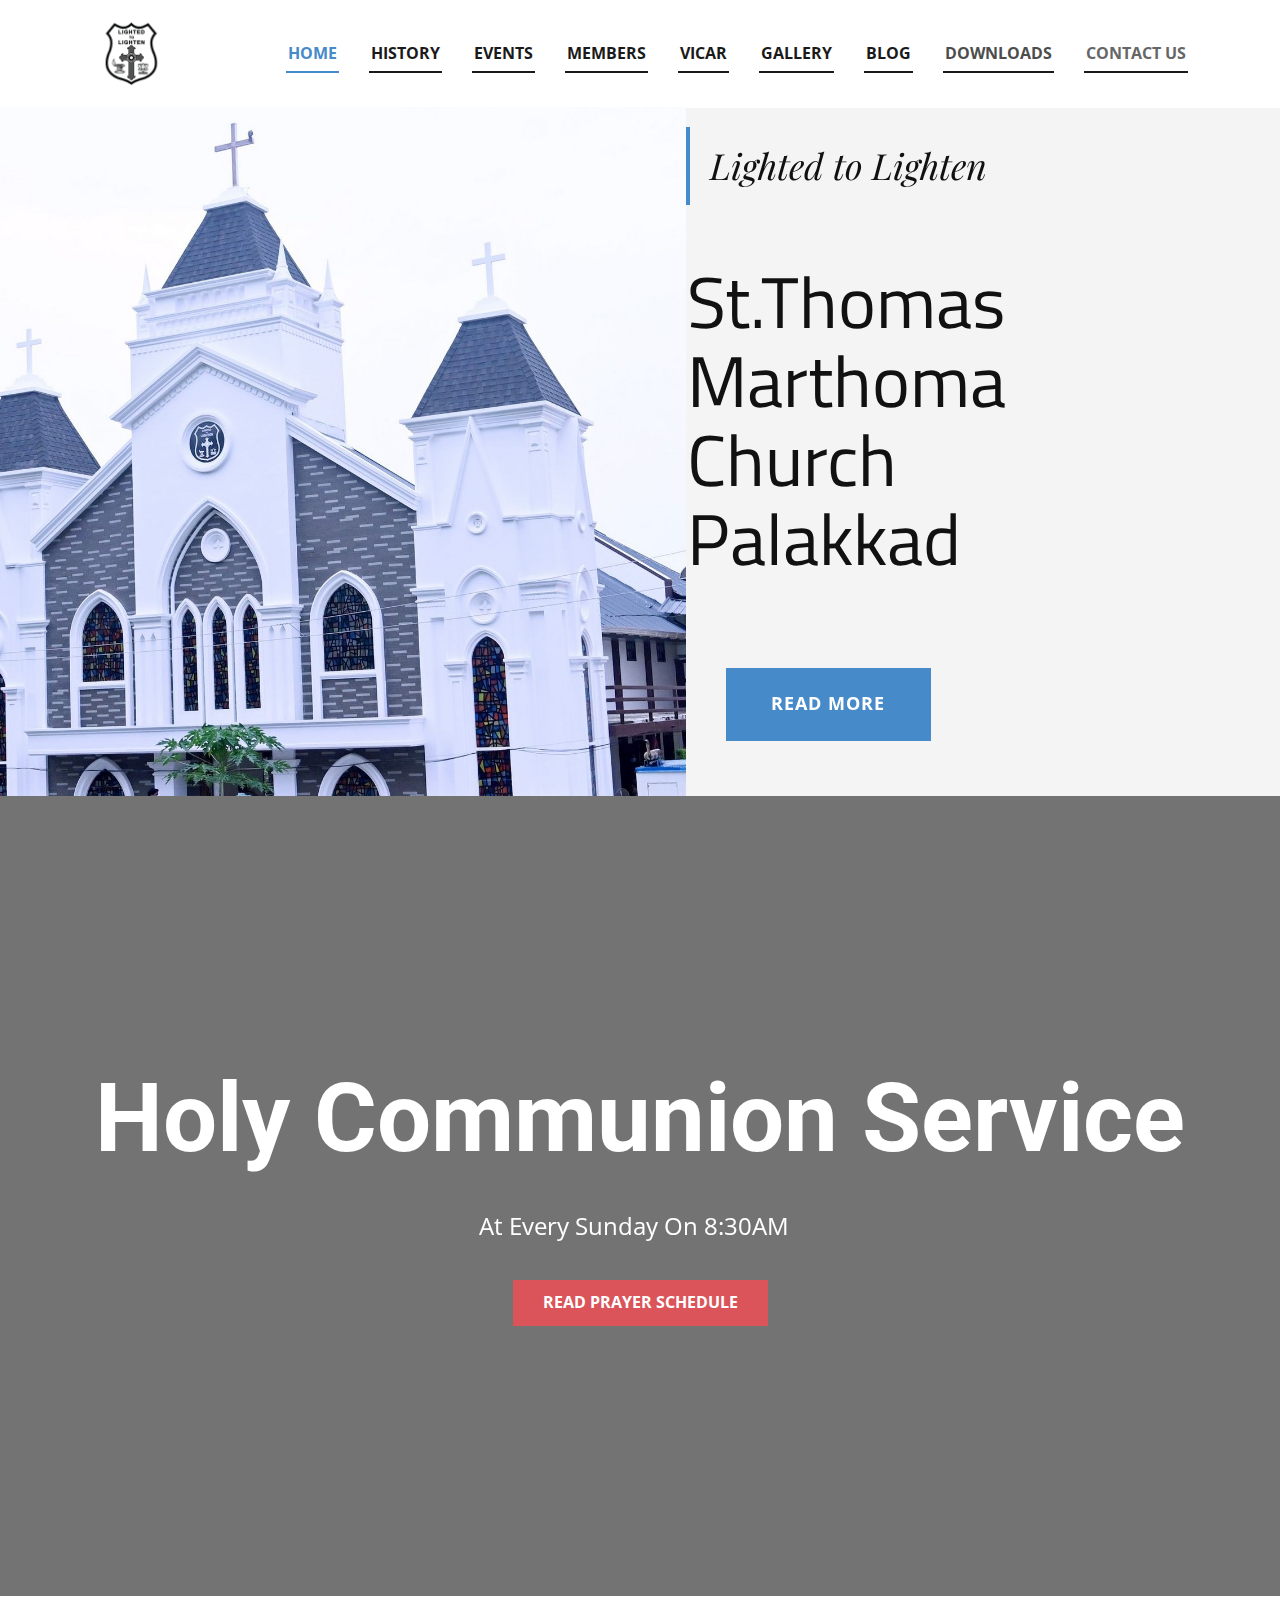
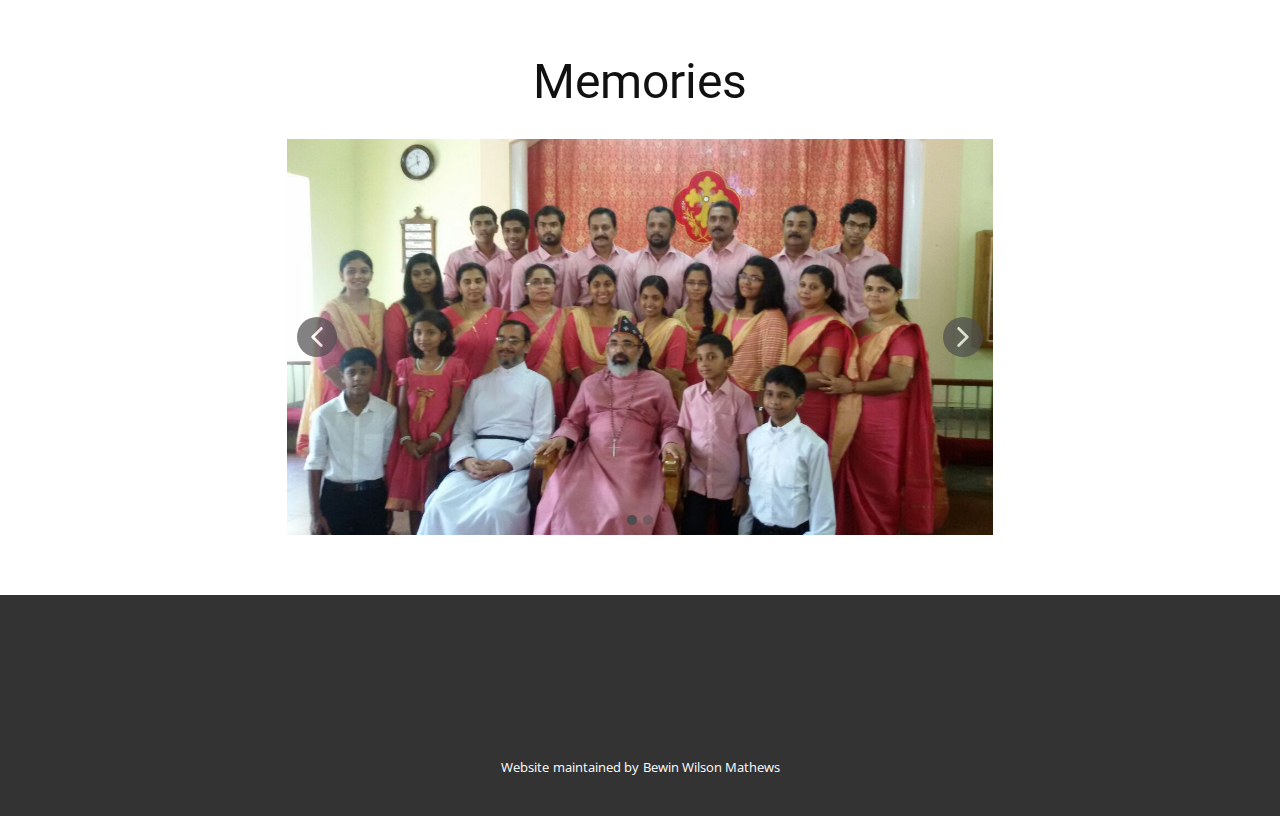
==== commit cd036dc0: "Update Home.html" ====
--- a/Home.html
+++ b/Home.html
@@ -31,70 +31,19 @@
 </g></svg>
             </a>
           </div>
-        <!-- Laptop View -->
-        <div class="u-custom-menu u-nav-container">
-          <ul class="u-nav u-spacing-30 u-unstyled u-nav-1">
-            <li class="u-nav-item"><a
-                class="u-border-2 u-border-active-palette-1-base u-border-grey-90 u-border-hover-palette-1-base u-border-no-left u-border-no-right u-border-no-top u-button-style u-nav-link u-text-active-palette-1-base u-text-grey-90 u-text-hover-palette-1-base"
-                href="Home.html" style="padding: 10px 2px;">Home</a>
-            </li>
-            <li class="u-nav-item"><div class="dropdown">
-              <a
-                class="u-border-2 u-border-active-palette-1-base u-border-grey-90 u-border-hover-palette-1-base u-border-no-left u-border-no-right u-border-no-top u-button-style u-nav-link u-text-active-palette-1-base u-text-grey-90 u-text-hover-palette-1-base"
-                href="" style="padding: 10px 2px;">Our Parish</a>
-              <div class="dropdown-content">
-                <!-- Add your dropdown content here -->
-                <a href="History.html">History</a>
-                <a href="Vicar.html">Vicar</a>
-                <a href="Committe Members.html">Committe Members</a>
-              </div>
-              </div>
-            </li>
-            <li class="u-nav-item"><div class="dropdown">
-              <a
-                class="u-border-2 u-border-active-palette-1-base u-border-grey-90 u-border-hover-palette-1-base u-border-no-left u-border-no-right u-border-no-top u-button-style u-nav-link u-text-active-palette-1-base u-text-grey-90 u-text-hover-palette-1-base"
-                href="" style="padding: 10px 2px;">Organizations</a>
-              <div class="dropdown-content">
-                <!-- Add your dropdown content here -->
-                <a href="Sunday School.html">Sunday School</a>
-                <a href="Sevika Sankam.html">Sevika Sangam</a>
-                <a href="Edavaka Mission.html">Edavaka Mission</a>
-                <a href="Yuvajana Sakhyam.html">Yuvajana Sakhyam</a>
-                <a href="Choir.html">Choir</a>
-              </div>
-              </div>
-            </li>
-            <li class="u-nav-item"><a
-              class="u-border-2 u-border-active-palette-1-base u-border-grey-90 u-border-hover-palette-1-base u-border-no-left u-border-no-right u-border-no-top u-button-style u-nav-link u-text-active-palette-1-base u-text-grey-90 u-text-hover-palette-1-base"
-              href="Events.html" style="padding: 10px 2px;">Activities</a>
-            </li>
-            <li class="u-nav-item"><div class="dropdown">
-              <a
-                class="u-border-2 u-border-active-palette-1-base u-border-grey-90 u-border-hover-palette-1-base u-border-no-left u-border-no-right u-border-no-top u-button-style u-nav-link u-text-active-palette-1-base u-text-grey-90 u-text-hover-palette-1-base"
-                href="" style="padding: 10px 2px;">Media</a>
-              <div class="dropdown-content">
-                <!-- Add your dropdown content here -->
-                <a href="Gallery.html">Gallery</a>
-                <a href="Blog.html">Blog</a>
-              </div>
-              </div>
-            </li>
-            <li class="u-nav-item"><div class="dropdown">
-              <a
-                class="u-border-2 u-border-active-palette-1-base u-border-grey-90 u-border-hover-palette-1-base u-border-no-left u-border-no-right u-border-no-top u-button-style u-nav-link u-text-active-palette-1-base u-text-grey-90 u-text-hover-palette-1-base"
-                href="" style="padding: 10px 2px;">Resources</a>
-              <div class="dropdown-content">
-                <!-- Add your dropdown content here -->
-                <a href="Downloads.html">Downloads</a>
-                <a href="External Links.html">External Links</a>
-              </div>
-              </div>
-            </li>
-            <li class="u-nav-item"><a
-                class="u-border-2 u-border-active-palette-1-base u-border-grey-90 u-border-hover-palette-1-base u-border-no-left u-border-no-right u-border-no-top u-button-style u-nav-link u-text-active-palette-1-base u-text-grey-90 u-text-hover-palette-1-base"
-                href="Contacts.html" style="padding: 10px 2px;">Contact Us</a>
-            </li>
-          </ul>
+          <div class="u-custom-menu u-nav-container">
+            <ul class="u-nav u-spacing-30 u-unstyled u-nav-1"><li class="u-nav-item"><a class="u-border-2 u-border-active-palette-1-base u-border-grey-90 u-border-hover-palette-1-base u-border-no-left u-border-no-right u-border-no-top u-button-style u-nav-link u-text-active-palette-1-base u-text-grey-90 u-text-hover-palette-1-base" href="Home.html" style="padding: 10px 2px;">Home</a>
+</li><li class="u-nav-item"><a class="u-border-2 u-border-active-palette-1-base u-border-grey-90 u-border-hover-palette-1-base u-border-no-left u-border-no-right u-border-no-top u-button-style u-nav-link u-text-active-palette-1-base u-text-grey-90 u-text-hover-palette-1-base" href="History.html" style="padding: 10px 2px;">History</a>
+</li><li class="u-nav-item"><a class="u-border-2 u-border-active-palette-1-base u-border-grey-90 u-border-hover-palette-1-base u-border-no-left u-border-no-right u-border-no-top u-button-style u-nav-link u-text-active-palette-1-base u-text-grey-90 u-text-hover-palette-1-base" href="Events.html" style="padding: 10px 2px;">Events</a>
+</li><li class="u-nav-item"><a class="u-border-2 u-border-active-palette-1-base u-border-grey-90 u-border-hover-palette-1-base u-border-no-left u-border-no-right u-border-no-top u-button-style u-nav-link u-text-active-palette-1-base u-text-grey-90 u-text-hover-palette-1-base" href="Page-1.html" style="padding: 10px 2px;">Members</a>
+</li><li class="u-nav-item"><a class="u-border-2 u-border-active-palette-1-base u-border-grey-90 u-border-hover-palette-1-base u-border-no-left u-border-no-right u-border-no-top u-button-style u-nav-link u-text-active-palette-1-base u-text-grey-90 u-text-hover-palette-1-base" href="Vicar.html" style="padding: 10px 2px;">Vicar</a>
+</li><li class="u-nav-item"><a class="u-border-2 u-border-active-palette-1-base u-border-grey-90 u-border-hover-palette-1-base u-border-no-left u-border-no-right u-border-no-top u-button-style u-nav-link u-text-active-palette-1-base u-text-grey-90 u-text-hover-palette-1-base" href="Gallery.html" style="padding: 10px 2px;">Gallery</a>
+</li><li class="u-nav-item"><a class="u-border-2 u-border-active-palette-1-base u-border-grey-90 u-border-hover-palette-1-base u-border-no-left u-border-no-right u-border-no-top u-button-style u-nav-link u-text-active-palette-1-base u-text-grey-90 u-text-hover-palette-1-base" href="Page-2.html" style="padding: 10px 2px;">Blog</a>
+</li><li class="u-nav-item"><a class="u-border-2 u-border-active-palette-1-base u-border-grey-90 u-border-hover-palette-1-base u-border-no-left u-border-no-right u-border-no-top u-button-style u-nav-link u-text-active-palette-1-base u-text-grey-70 u-text-hover-palette-1-base" style="padding: 10px 2px;">Downloads</a>
+</li><li class="u-nav-item"><a class="u-border-2 u-border-active-palette-1-base u-border-grey-90 u-border-hover-palette-1-base u-border-no-left u-border-no-right u-border-no-top u-button-style u-nav-link u-text-active-palette-1-base u-text-grey-60 u-text-hover-palette-1-base" href="Contacts.html" style="padding: 10px 2px;">Contact Us</a>
+</li></ul>
+          </div>
+		          <div class="u-custom-menu u-nav-container-collapse"> <div class="u-white u-container-style u-inner-container-layout u-opacity u-opacity-95 u-sidenav"> <div class="u-inner-container-layout u-sidenav-overflow"> <div class="u-menu-close"></div> <ul class="u-align-center u-nav u-popupmenu-items u-unstyled u-nav-2"><li class="u-nav-item"><a class="u-button-style u-nav-link" href="Home.html">Home</a> </li>            <li class="u-nav-item"><div class="dropdown">
 <!-- Mobile View -->
           <div class="u-custom-menu u-nav-container-collapse"> <div class="u-black u-container-style u-inner-container-layout u-opacity u-opacity-95 u-sidenav"> <div class="u-inner-container-layout u-sidenav-overflow"> <div class="u-menu-close"></div> <ul class="u-align-center u-nav u-popupmenu-items u-unstyled u-nav-2"><li class="u-nav-item"><a class="u-button-style u-nav-link" href="Home.html">Home</a> </li>            <li class="u-nav-item"><div class="dropdown">
             <a
